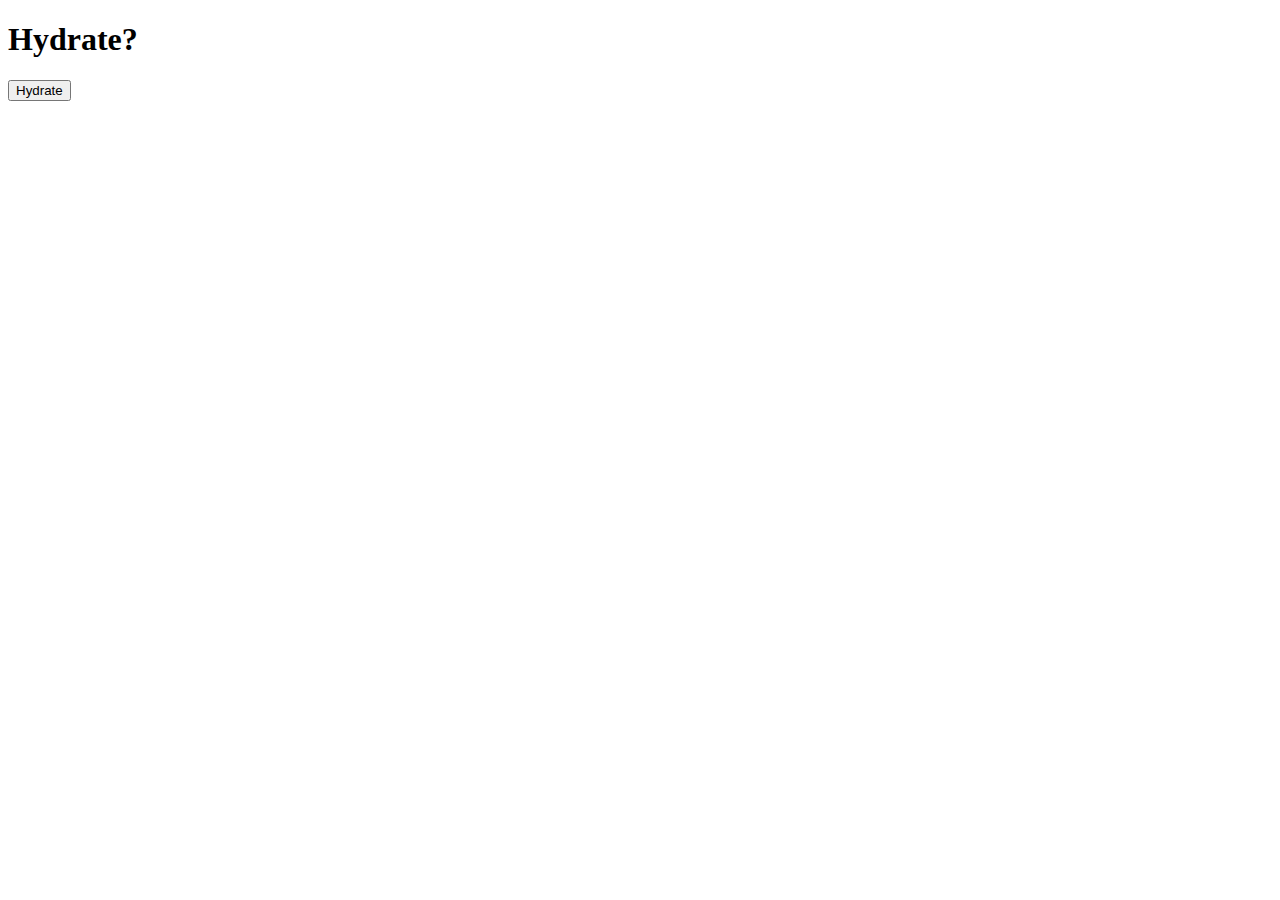
==== index.html @ 3a502d17 "Add files via upload" ====
<!DOCTYPE html>
<html lang="en">
<head>
    <meta charset="UTF-8">
    <meta name="viewport" content="width=device-width, initial-scale=1.0">
    <title>Hydrate Homepage</title>
    <link rel="stylesheet" href="home-style.css">
</head>
<body>
    <div class="background"></div>
    <div class="container">
        <h1 class="title">Hydrate?</h1>
        <button class="glow-button" onclick="location.href='bottle.html'">Hydrate</button>
    </div>
</body>
</html>
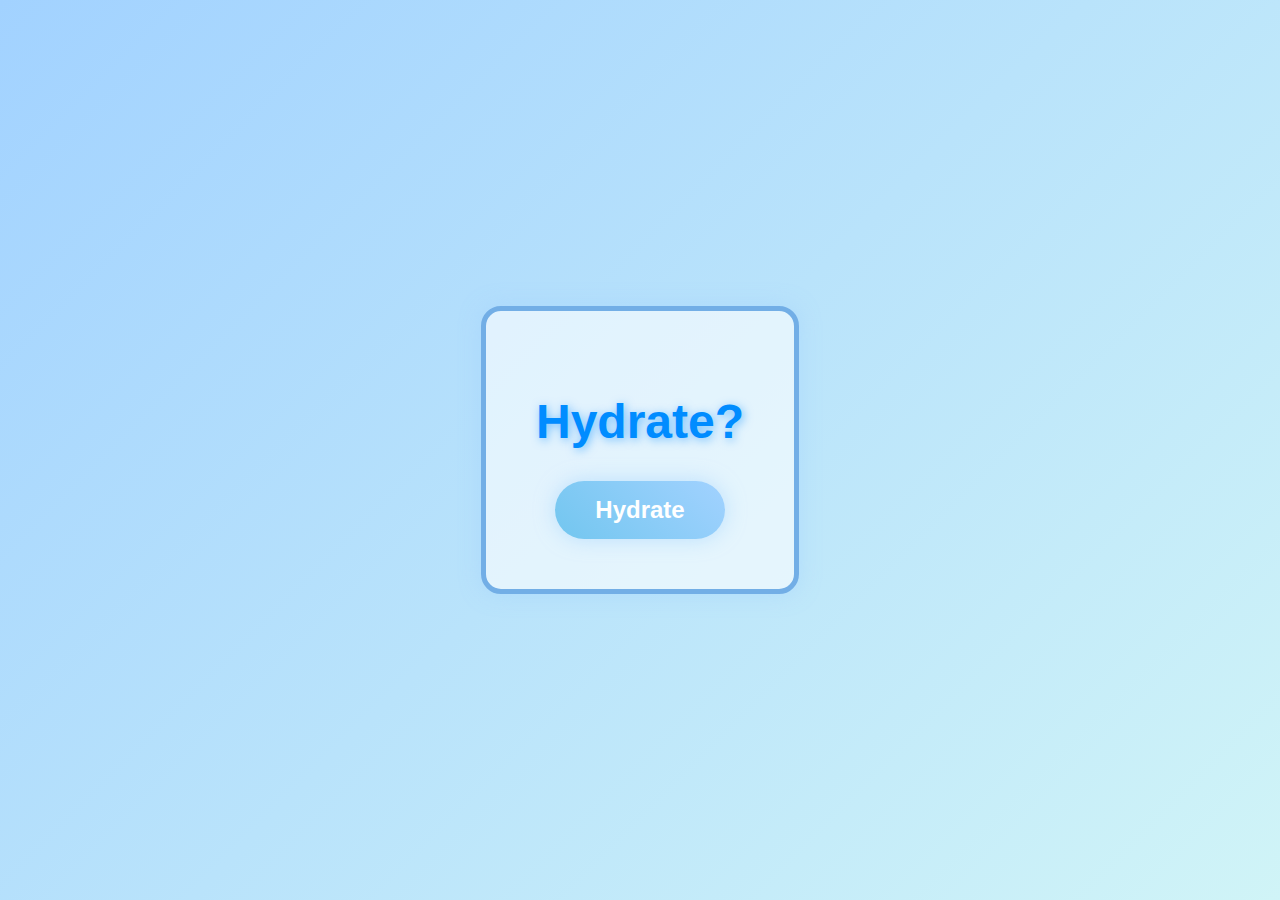
==== commit 73b46c30: "Update index.html" ====
--- a/index.html
+++ b/index.html
@@ -4,7 +4,7 @@
     <meta charset="UTF-8">
     <meta name="viewport" content="width=device-width, initial-scale=1.0">
     <title>Hydrate Homepage</title>
-    <link rel="stylesheet" href="home-style.css">
+    <link rel="stylesheet" href="styles.css">
 </head>
 <body>
     <div class="background"></div>
--- a/styles.css
+++ b/styles.css
@@ -0,0 +1,100 @@
+body {
+    margin: 0;
+    padding: 0;
+    height: 100vh;
+    display: flex;
+    align-items: center;
+    justify-content: center;
+    overflow: hidden;
+    font-family: 'Poppins', sans-serif;
+    background: linear-gradient(135deg, #a2d2ff, #d0f4f7);
+    position: relative;
+    animation: fadeIn 1.5s ease-in-out;
+}
+
+@keyframes fadeIn {
+    from { opacity: 0; }
+    to { opacity: 1; }
+}
+
+.background {
+    position: absolute;
+    width: 100%;
+    height: 100%;
+    background: url('background.png') no-repeat center/cover;
+    filter: blur(10px);
+    animation: backgroundRoll 20s linear infinite;
+}
+
+@keyframes backgroundRoll {
+    0% { transform: scale(1.1) rotate(0deg); }
+    50% { transform: scale(1.2) rotate(3deg); }
+    100% { transform: scale(1.1) rotate(0deg); }
+}
+
+.container {
+    position: relative;
+    z-index: 2;
+    text-align: center;
+    padding: 50px;
+    background: rgba(255, 255, 255, 0.6);
+    border-radius: 20px;
+    box-shadow: 0 0 20px rgba(162, 210, 255, 0.5);
+    border: 5px solid #72aee6;
+    animation: popIn 1s ease-in-out;
+}
+
+@keyframes popIn {
+    from { transform: scale(0.8); opacity: 0; }
+    to { transform: scale(1); opacity: 1; }
+}
+
+.title {
+    font-size: 48px;
+    color: #008cff;
+    font-weight: bold;
+    text-shadow: 2px 2px 10px rgba(0, 140, 255, 0.5);
+}
+
+.glow-button {
+    font-size: 24px;
+    padding: 15px 40px;
+    border: none;
+    border-radius: 50px;
+    background: linear-gradient(45deg, #72c6ef, #a2d2ff);
+    color: white;
+    font-weight: bold;
+    cursor: pointer;
+    box-shadow: 0 0 20px rgba(162, 210, 255, 0.6);
+    transition: 0.4s;
+    position: relative;
+    overflow: hidden;
+    animation: buttonBounce 2s infinite ease-in-out;
+}
+
+@keyframes buttonBounce {
+    0%, 100% { transform: translateY(0); }
+    50% { transform: translateY(-5px); }
+}
+
+.glow-button:hover {
+    background: linear-gradient(45deg, #5eb3e6, #7ec8ff);
+    box-shadow: 0 0 30px rgba(162, 210, 255, 0.9);
+    transform: scale(1.1);
+}
+
+.glow-button::before {
+    content: '';
+    position: absolute;
+    top: -10px;
+    left: -10px;
+    width: 120%;
+    height: 120%;
+    background: radial-gradient(circle, rgba(255,255,255,0.4) 10%, rgba(255,255,255,0) 70%);
+    opacity: 0;
+    transition: opacity 0.3s;
+}
+
+.glow-button:hover::before {
+    opacity: 1;
+}
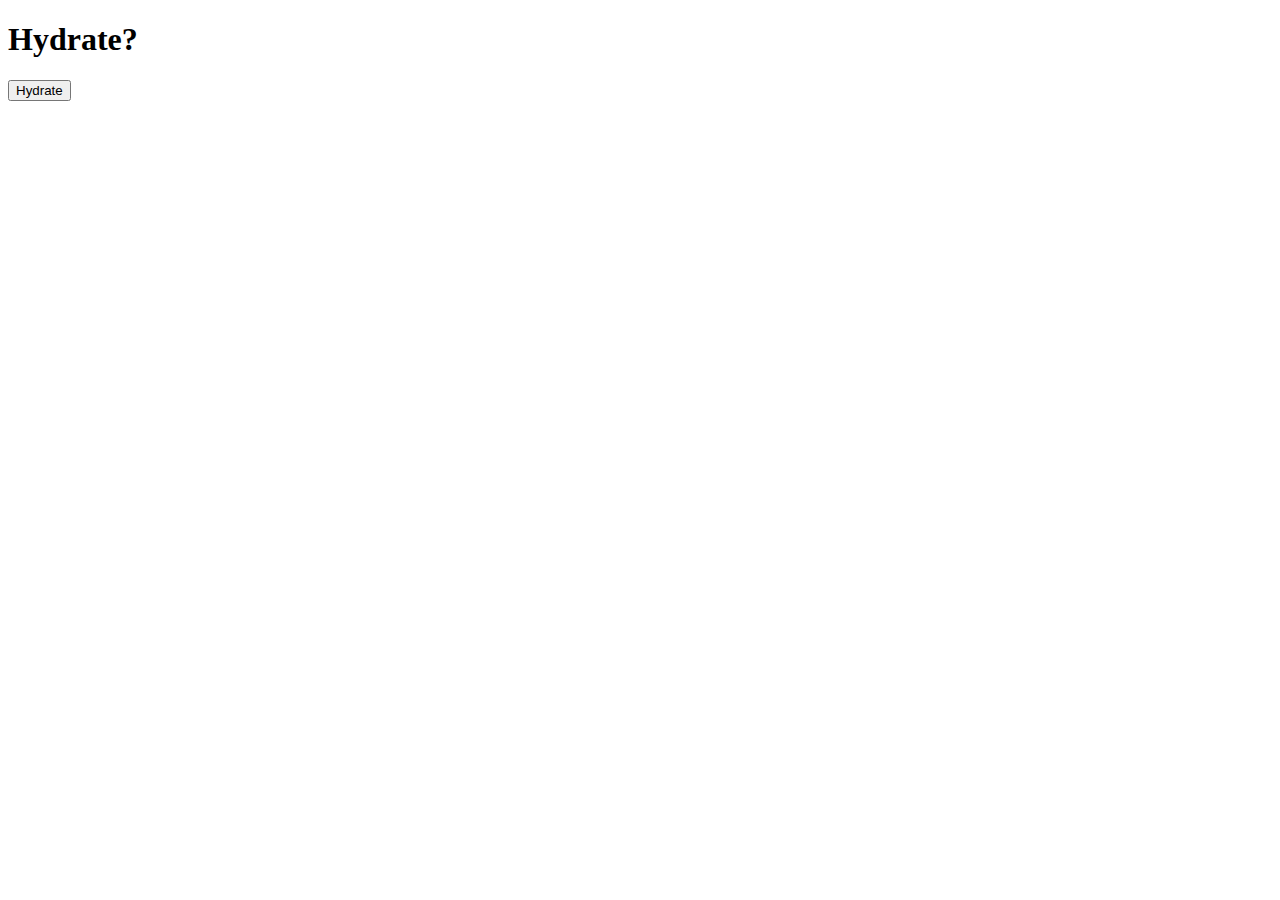
==== commit 83d33ff2: "Update index.html" ====
--- a/index.html
+++ b/index.html
@@ -4,7 +4,7 @@
     <meta charset="UTF-8">
     <meta name="viewport" content="width=device-width, initial-scale=1.0">
     <title>Hydrate Homepage</title>
-    <link rel="stylesheet" href="styles.css">
+    <link rel="stylesheet" href="/Hydrate/styles.css">
 </head>
 <body>
     <div class="background"></div>
